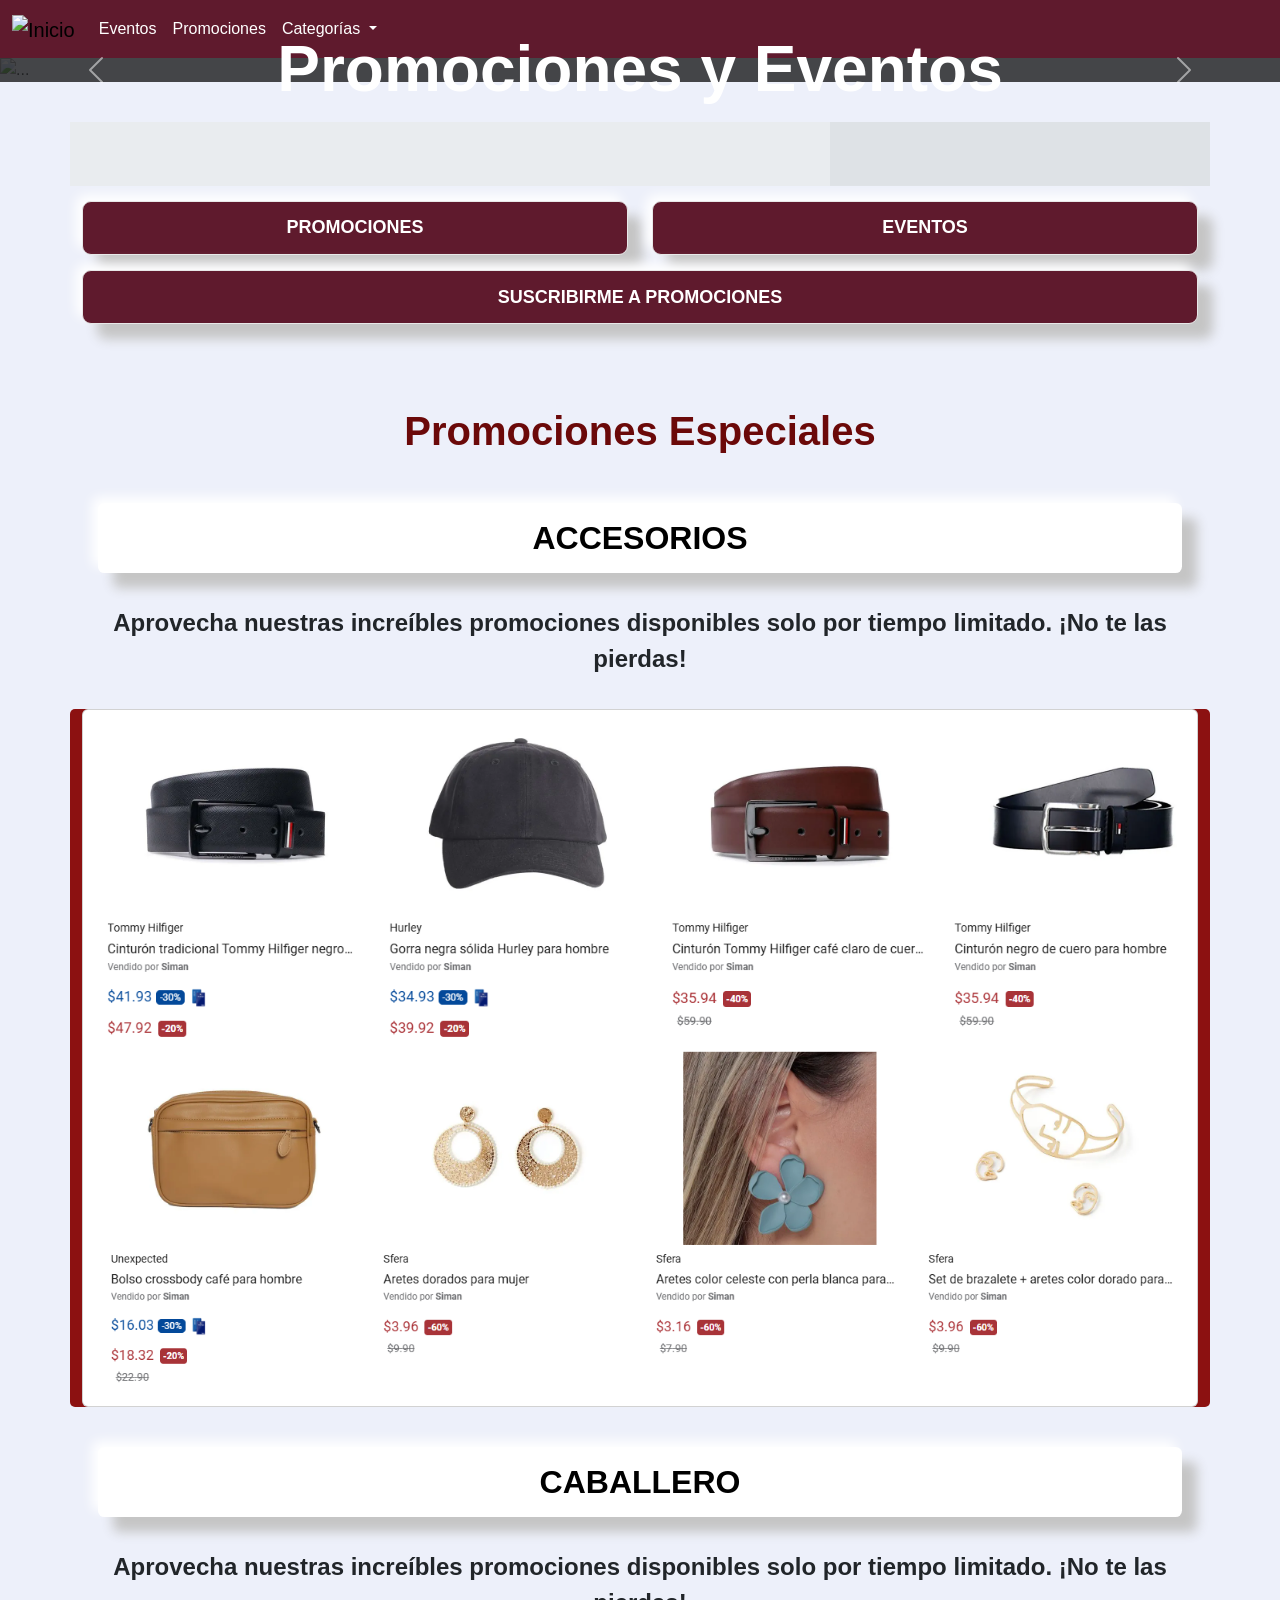
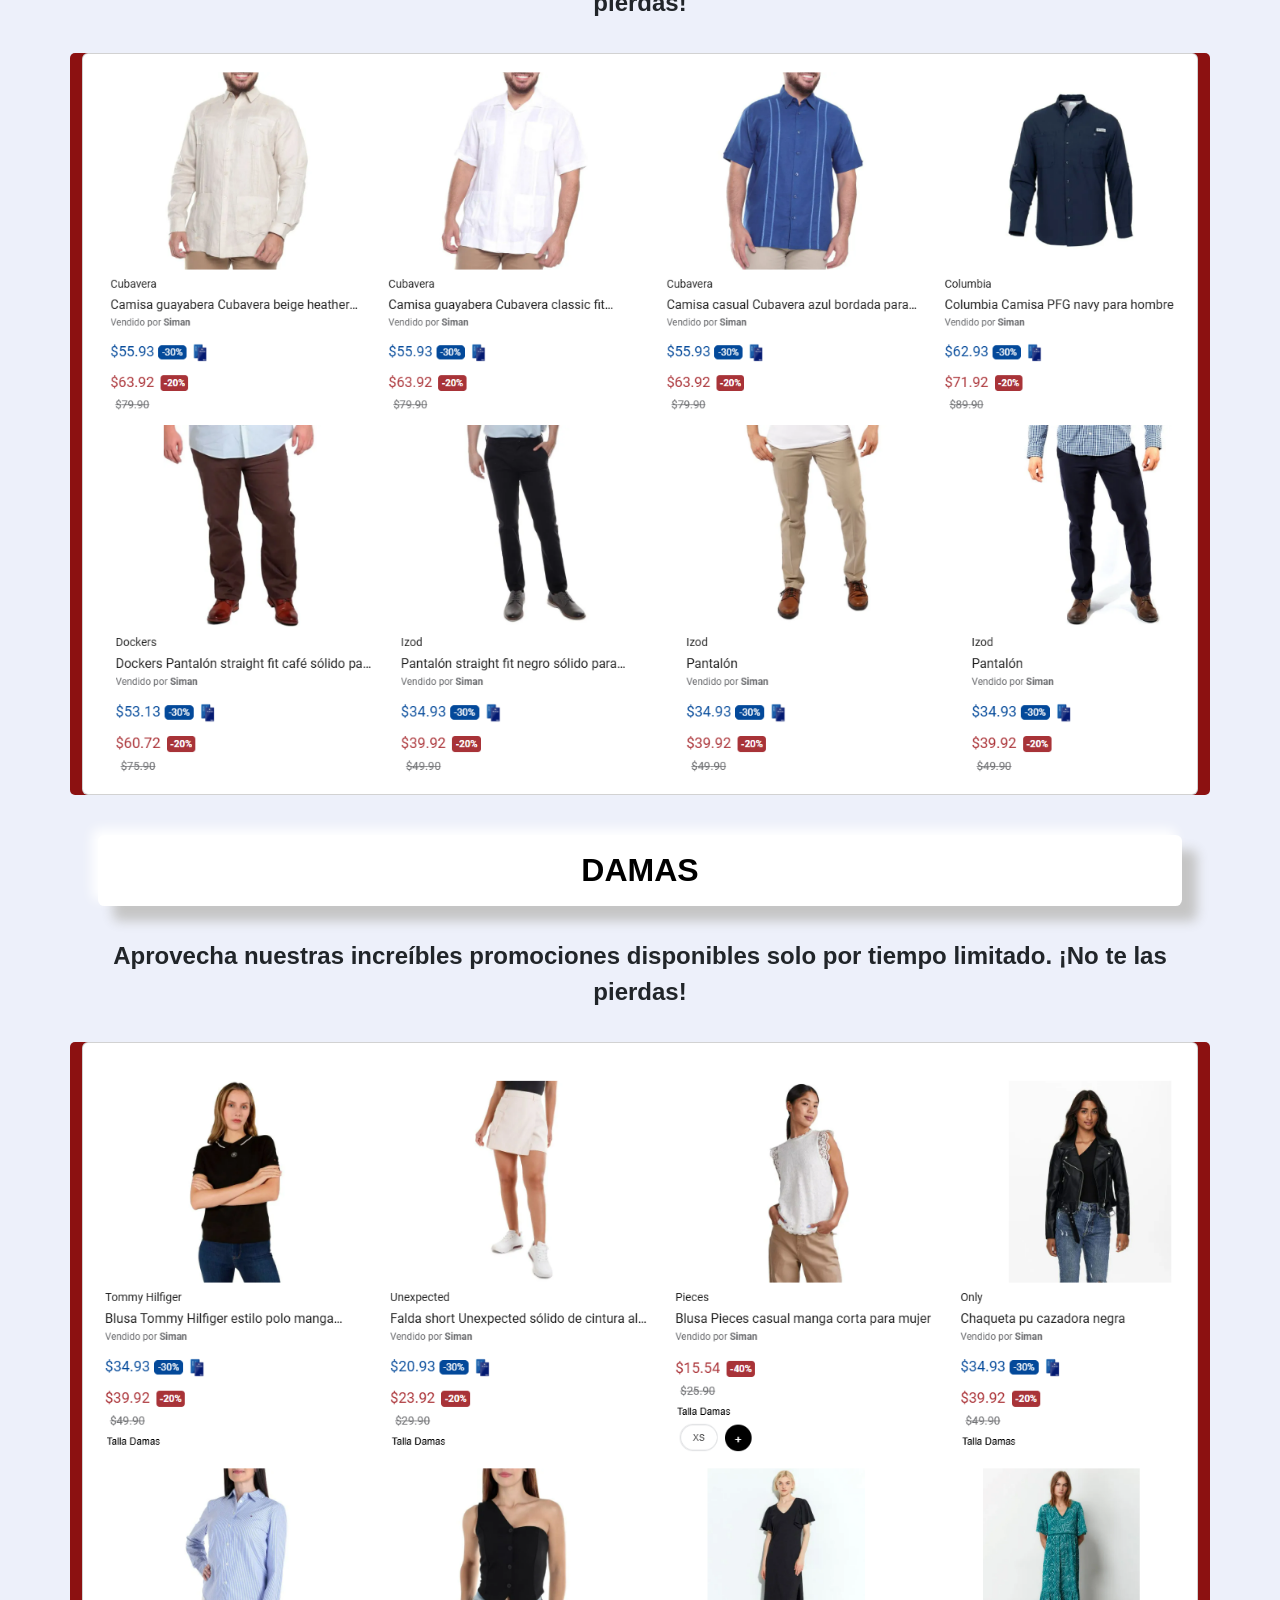
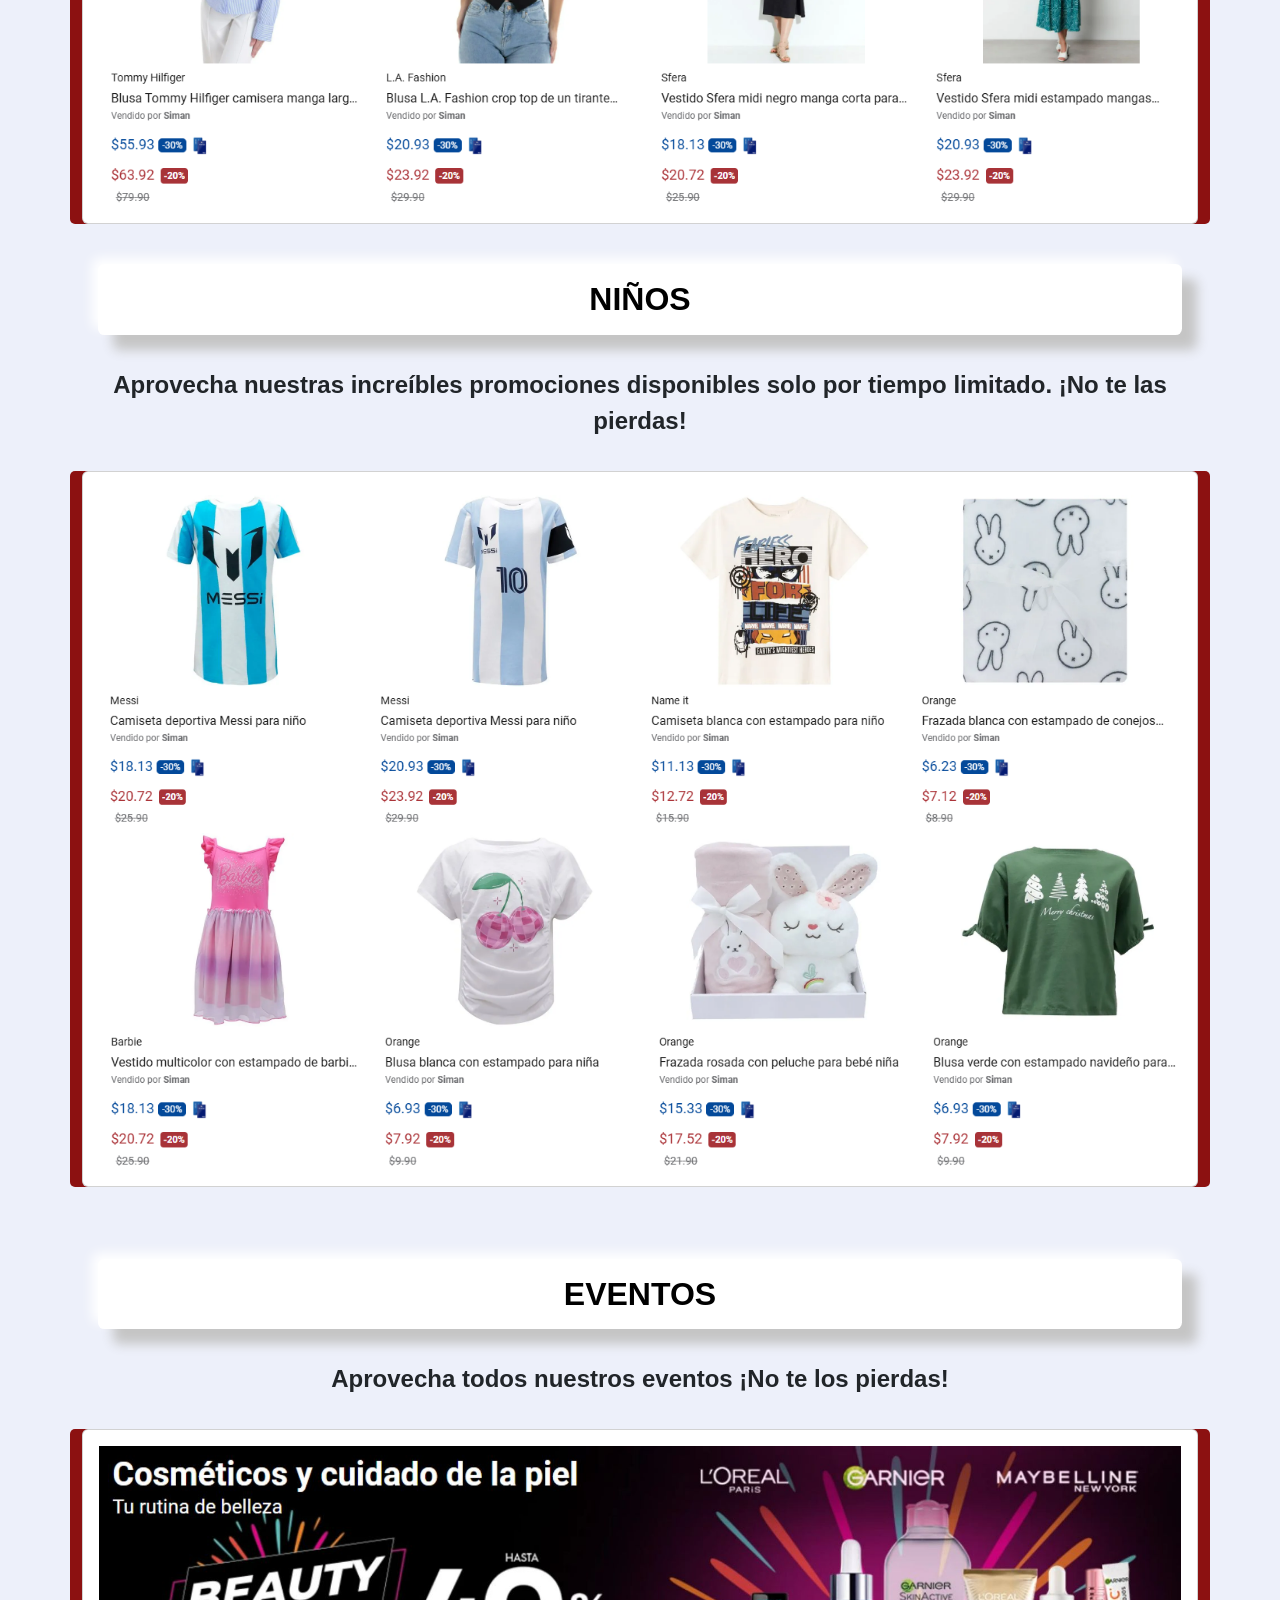
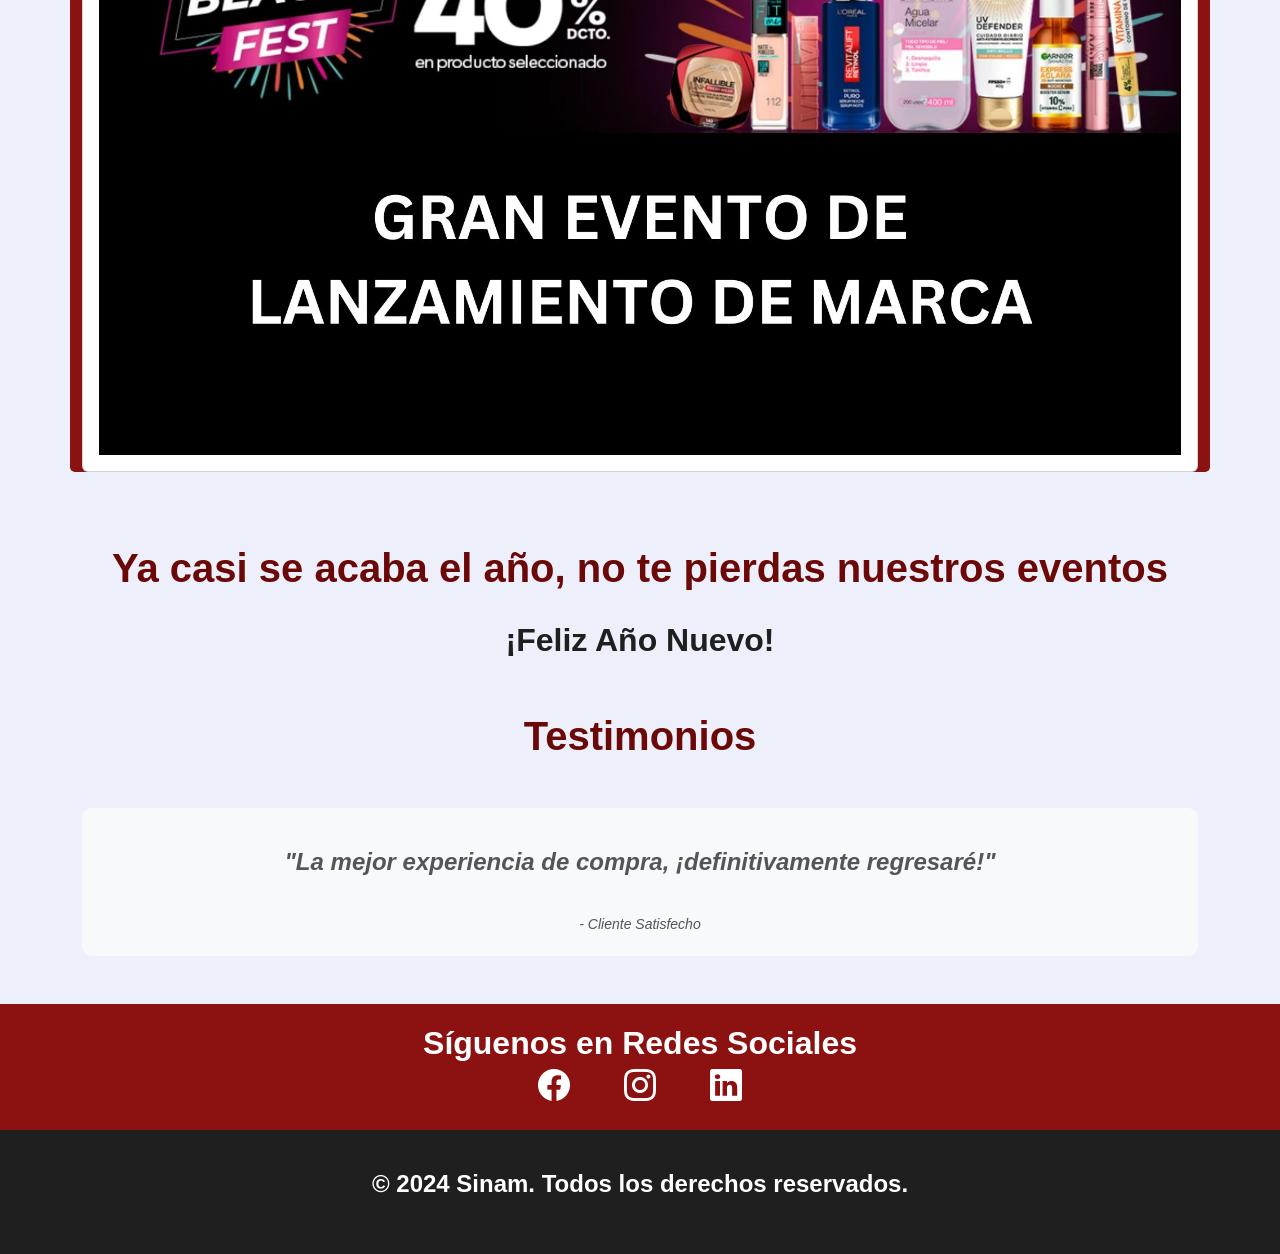
==== Index.html @ ec2d25ef "Pagina de promociones sinam" ====
<!DOCTYPE html>
<html lang="en">

<head>
    <meta charset="UTF-8">
    <meta name="viewport" content="width=device-width, initial-scale=1.0">
    <link href="https://cdn.jsdelivr.net/npm/bootstrap@5.3.3/dist/css/bootstrap.min.css" rel="stylesheet"
        integrity="sha384-QWTKZyjpPEjISv5WaRU9OFeRpok6YctnYmDr5pNlyT2bRjXh0JMhjY6hW+ALEwIH" crossorigin="anonymous">
    <link rel="stylesheet" href="https://cdn.jsdelivr.net/npm/bootstrap-icons@1.10.5/font/bootstrap-icons.css">
    <script src="https://cdn.jsdelivr.net/npm/bootstrap@5.3.3/dist/js/bootstrap.bundle.min.js"
        integrity="sha384-YvpcrYf0tY3lHB60NNkmXc5s9fDVZLESaAA55NDzOxhy9GkcIdslK1eN7N6jIeHz" crossorigin="anonymous"></script>
    <link rel="stylesheet" href="Assets/Styles.css">
    <title>Promociones Sinam</title>

</head>

<body>
    <header>
        <nav class="navbar navbar-expand-lg" style="background-color: #5F1A2D">
            <div class="container-fluid">
                <a class="navbar-brand" href="index.html">
                    <img src="https://siman.vtexassets.com/assets/vtex.file-manager-graphql/images/e4ecff05-a1d5-4fbf-90ae-7037b78b70f2___19999b42961a45dbb2f4293973939c0b.svg"
                        alt="Inicio" width="150">
                </a>
                <button class="navbar-toggler" type="button" data-bs-toggle="collapse"
                    data-bs-target="#navbarSupportedContent" aria-controls="navbarSupportedContent" aria-expanded="false"
                    aria-label="Toggle navigation">
                    <span class="navbar-toggler-icon"></span>
                </button>
                <div class="collapse navbar-collapse" id="navbarSupportedContent">
                    <ul class="navbar-nav me-auto mb-2 mb-lg-0">
                        <li class="nav-item">
                            <a class="nav-link active" aria-current="page" href="#EVENTOS" style="color: white;">Eventos</a>
                        </li>
                        <li class="nav-item">
                            <a class="nav-link" href="#promociones" style="color: white;">Promociones</a>
                        </li>
                        <li class="nav-item dropdown">
                            <a class="nav-link dropdown-toggle" href="#" role="button" data-bs-toggle="dropdown"
                                aria-expanded="false" style="color: white;">
                                Categorías
                            </a>
                            <ul class="dropdown-menu">
                                <li><a class="dropdown-item" href="#ACCESORIOS">Accesorios</a></li>
                                <li><a class="dropdown-item" href="#CABALLERO">Caballeros</a></li>
                                <li><a class="dropdown-item" href="#DAMAS">Damas</a></li>
                                <li><a class="dropdown-item" href="#NIÑOS">Niños</a></li>
                                
                                
                            </ul>
                        </li>
                    </ul>
                    
                </div>
            </div>
        </nav>
    </header>

    
    <section class="carousels">
        <div class="carousel-overlay">
            <h2>Promociones y Eventos</h2>
        </div>

        <div id="carouselExampleRide" class="carousel slide" data-bs-ride="carousel" data-bs-interval="3000">
            <div class="carousel-inner">
                
                <div class="carousel-item active">
                    <img src="https://siman.vtexassets.com/assets/vtex.file-manager-graphql/images/9c8678b0-8ed6-4fb7-b0b8-afb2bce6715c___4fba3512f62de926abd7a8b572b35449.jpg"
                        class="d-block w-100" alt="...">
                </div>
                
                <div class="carousel-item">
                    <img src="https://siman.vtexassets.com/assets/vtex.file-manager-graphql/images/683ba41d-2fdb-430b-965a-386ed344f950___d851d9ec091de3a6d39375bcaa7ee61e.jpg"
                        class="d-block w-100" alt="...">
                </div>
                <div class="carousel-item">
                    <img src="https://siman.vtexassets.com/assets/vtex.file-manager-graphql/images/4e006563-eccc-4fc7-9f91-490baccd30ce___bc0f6df8c7f15223cabfdde91b1e8120.jpg"
                        class="d-block w-100" alt="...">
                </div>
            </div>
            <button class="carousel-control-prev" type="button" data-bs-target="#carouselExampleRide"
                data-bs-slide="prev">
                <span class="carousel-control-prev-icon" aria-hidden="true"></span>
                <span class="visually-hidden">Previous</span>
            </button>
            <button class="carousel-control-next" type="button" data-bs-target="#carouselExampleRide"
                data-bs-slide="next">
                <span class="carousel-control-next-icon" aria-hidden="true"></span>
                <span class="visually-hidden">Next</span>
            </button>
        </div>
    </section>

    <section class="galeria">
        <div class="container text-center">
            <div class="row">
                <div class="col-lg-8">
                    <img src="https://siman.vtexassets.com/assets/vtex.file-manager-graphql/images/0140a25f-dde0-400b-b273-82d0436a4aa0___21d6024a87df809b2ba54321a27760c1.jpg"
                        class="img-fluid" alt="">
                </div>
                <div class="col-sm-4">
                    <img src="https://siman.vtexassets.com/assets/vtex.file-manager-graphql/images/4ad45ef2-b67a-4bc9-b803-daec7fcf2d91___7218b232532e399acb2bec048297d586.jpg"
                        class="img-fluid" alt="">
                </div>
            </div>
            <div class="row text-center ">
                <div class="col-sm-6">
                    <a href="#promociones" class="highlight-link btn">PROMOCIONES</a>
                </div>
                <div class="col-sm-6 botones">
                    <a href="#eventos" class="highlight-link btn">EVENTOS</a>
                </div>
            </div>
            <div class="row text-center">
                <div class="col-sm-12">
                    <a href="#suscripcion" class="highlight-link btn btn-suscribirme">SUSCRIBIRME A PROMOCIONES</a>
                </div>
            </div>
        </div>
    </section>
    

    <section class="promotions-section text-center my-5" id="promociones">
        <div class="container">
        
            <h2>Promociones Especiales</h2>
            <section id="ACCESORIOS">
                
            <h3>ACCESORIOS</h3>
            <p>Aprovecha nuestras increíbles promociones disponibles solo por tiempo limitado. ¡No te las pierdas!</p>
            <div class="row">
                <div class="col-md-14-6 mb-4">
                    <div class="card">
                        <div class="card-body">
                            <img src="promaccesorios.png" class="img-fluid" alt="">
                            <img src="PROMACCESORIOSMUJER.png" class="img-fluid" alt="">
                        </div>
                    </div>
                </div>
            </section>


                <section id="CABALLERO">
            <h3>CABALLERO</h3>
            <p>Aprovecha nuestras increíbles promociones disponibles solo por tiempo limitado. ¡No te las pierdas!</p>
            <div class="row">
                <div class="col-md-14-6 mb-4">
                    <div class="card">
                        <div class="card-body">
                            <img src="promocamisas.png" class="img-fluid" alt="">
                            <img src="Promopantalones.png" class="img-fluid" alt="">
                        </div>
                    </div>
                </div>
            </section>

            <section id="DAMAS">
                <h3>DAMAS</h3>
                <p>Aprovecha nuestras increíbles promociones disponibles solo por tiempo limitado. ¡No te las pierdas!</p>
                <div class="row">
                    <div class="col-md-14-6 mb-4">
                        <div class="card">
                            <div class="card-body">
                                <img src="promdamas.png" class="img-fluid" alt="">
                                <img src="promdamas2.png" class="img-fluid" alt="">
                            </div>
                        </div>
                    </div>
                </section>
                
                <section id="NIÑOS"></section>
                <h3>NIÑOS</h3>
                <p>Aprovecha nuestras increíbles promociones disponibles solo por tiempo limitado. ¡No te las pierdas!</p>
                <div class="row">
                    <div class="col-md-14-6 mb-4">
                        <div class="card">
                            <div class="card-body">
                                <img src="promniños.png" class="img-fluid" alt="">
                                <img src="promniñas.png" class="img-fluid" alt="">
                            </div>
                        </div>
                    </div>
                
                </section>


            </div>
        </div>
    </section>
    
    <section class="promotions-section text-center my-5" id="EVENTOS">
        <div class="container">
        
            <h3>EVENTOS</h3>
            <section id="EVENTOS">
            
            
                <section id="EVENTOS"></section>
                
                <p>Aprovecha todos nuestros eventos ¡No te los pierdas!</p>
                <div class="row">
                    <div class="col-md-14-6 mb-4">
                        <div class="card">
                            <div class="card-body">
                                <img src="EVENTO.jpg" class="img-fluid" alt="">
                                
                            </div>
                        </div>
                    </div>
                
                </section>


            </div>
        </div>
    </section>

    <section class="counter-section">
        <div class="container text-center">
            <h2 class="my-4">Ya casi se acaba el año, no te pierdas nuestros eventos</h2>
            <div id="counter" class="counter">
                <div class="time-box" id="days-box">
                    <span class="time" id="days">00</span>
                    <span class="label">días</span>
                </div>
                <div class="time-box" id="hours-box">
                    <span class="time" id="hours">00</span>
                    <span class="label">horas</span>
                </div>
                <div class="time-box" id="minutes-box">
                    <span class="time" id="minutes">00</span>
                    <span class="label">minutos</span>
                </div>
                <div class="time-box" id="seconds-box">
                    <span class="time" id="seconds">00</span>
                    <span class="label">segundos</span>
                </div>
            </div>
        </div>
    </section>
    
    <script>
        function updateCounter() {
            const targetDate = new Date("2024-12-31T23:59:59").getTime();
            const now = new Date().getTime();
            const distance = targetDate - now;
    
            const days = Math.floor(distance / (1000 * 60 * 60 * 24));
            const hours = Math.floor((distance % (1000 * 60 * 60 * 24)) / (1000 * 60 * 60));
            const minutes = Math.floor((distance % (1000 * 60 * 60)) / (1000 * 60));
            const seconds = Math.floor((distance % (1000 * 60)) / 1000);
    
            if (distance < 0) {
                document.getElementById("counter").innerHTML = "¡Feliz Año Nuevo!";
            } else {
                document.getElementById("days").textContent = days;
                document.getElementById("hours").textContent = hours;
                document.getElementById("minutes").textContent = minutes;
                document.getElementById("seconds").textContent = seconds;
            }
        }
    
        setInterval(updateCounter, 1000);
    </script>
    
    
    
    
    <section class="testimonial-section text-center my-5">
        <div class="container">
            <h2>Testimonios</h2>
            <div class="testimonial">
                <p>"La mejor experiencia de compra, ¡definitivamente regresaré!"</p>
                <small>- Cliente Satisfecho</small>
            </div>
        </div>
    </section>

    <section class="social-section text-center my-0">
        <div class="container">
            <h2 class="redes">Síguenos en Redes Sociales</h2>
            <div class="social-icons">
                <a href="https://www.facebook.com/simanelsalvador/"><i class="bi bi-facebook"></i></a>
                <a href="https://www.instagram.com/almacenessiman"><i class="bi bi-instagram"></i></a>
                <a href="#"><i class="bi bi-linkedin"></i></a>
            </div>
        </div>
    </section>


    <footer class="text-center my-0" style="background-color: #1F1F1F; color: white; padding: 20px;">
        <p>&copy; 2024 Sinam. Todos los derechos reservados.</p>
    </footer>

    
    
</body>

</html>
---- Assets/Styles.css ----
/* Estilos básicos */
body {
    background-color: #EDF0FA;
    font-family: Arial, sans-serif;
}

h2 {
    font-weight: bold;
    font-size: 2.5rem;
    color: #6b0909;
    margin-bottom: 3rem;
}

h3 {
    font-weight: bold;
    font-size: 2rem;
    background-color: #ffffff;
    color: #000000;
    box-shadow: 15px 15px 12px #c5c5c5, -6px -6px 12px #ffffff;
    margin: 1rem;
    border-radius: 0.2em;
    padding: 1rem;
}

p{
    font-weight: bold;
    padding: 1rem 1rem;
    font-size: 1.5rem;
}

/* Clases específicas */
.carousels{
    margin-bottom: 20px;
    position: relative;
}

.carousel-item img {
    opacity: 0.6; /* Opacidad de las imágenes de fondo */
}

.carousel-overlay h2 {
    position: absolute;
    top: 0;
    left: 0;
    width: 100%;
    height: 100%;
    display: flex;
    justify-content: center;
    align-items: center;
    color: white;
    font-size: 4rem;
    font-weight: bold;
    background-color: rgba(0, 0, 0, 0.712); /* Fondo oscuro semitransparente */
    z-index: 1; /* Asegura que el texto esté encima */
}

.carousel-inner {
    z-index: 0; /* Hace que el carrusel quede detrás del texto */
}


.galeria {
    padding: 20px;
}

.galeria .row {
    margin-bottom: 15px;
}

.galeria img {
    width: 100%;
    height: auto;
    border-radius: 5px;
}

.galeria .btn {
    width: 100%;
}

.col-lg-8 {
    background-color: #e9ecef;
    padding: 20px;
}

.col-sm-4, .col-sm {
    background-color: #dee2e6;
    padding: 20px;
}

.mb-4 {
    background-color: #8C1111;
    border-radius: 5px;
}

.counter {
    display: flex;
    justify-content: center;
    align-items: center;
    gap: 20px;
    font-size: 2rem;
    font-weight: bold;
    color: #1F1F1F;
    margin: 20px 0;
}

.social-section {
    background-color: #8C1111;
    padding: 20px 0;
    color: white;
}

.social-icons a, .redes {
    color: #ffffff;
    font-size: 2rem;
    margin: 0 25px;
}

.testimonials {
    background-color: #f2f2f2;
    padding: 20px 0;
}

.testimonial {
    background-color: #f8f9fa;
    border-radius: 10px;
    font-style: italic;
    color: #555;
    padding: 20px;
    margin: 10px 0 20px 0;
}

.highlight-link {
    color: #ffffff;
    padding: 0.7em 1.7em;
    font-size: 18px;
    border-radius: 0.5em;
    background: #5F1A2D;
    cursor: pointer;
    border: 1px solid #e8e8e8;
    transition: all 0.3s;
    box-shadow: 15px 15px 12px #c5c5c5, -6px -6px 12px #ffffff;
    font-weight: bold;
}

.highlight-link:hover {
    background-color: #EDF0FA;
    color: #000000;
}

.highlight-link:active {
    color: #666;
    box-shadow: inset 4px 4px 12px #c5c5c5, inset -4px -4px 12px #ffffff;
}

/* Estilos adicionales */
.time-box {
    border: 2px solid #8C1111;
    border-radius: 10px;
    padding: 20px;
    text-align: center;
    background: #fff;
    box-shadow: 15px 15px 12px #c5c5c5, -6px -6px 12px #ffffff;
    position: relative;
}

.time {
    font-size: 40px;
    font-weight: bold;
    display: block;
}

.label {
    font-size: 16px;
    color: #333;
}

/* Efectos */
#navbarSupportedContent .nav-item:hover {
    background-color: #6b0909;
    border-radius: 10px;
}

#seconds-box {
    animation: fall 1s infinite;
}

@keyframes fall {
    0% {
        transform: translateY(0);
    }
    50% {
        transform: translateY(10px);
    }
    100% {
        transform: translateY(0);
    }
}
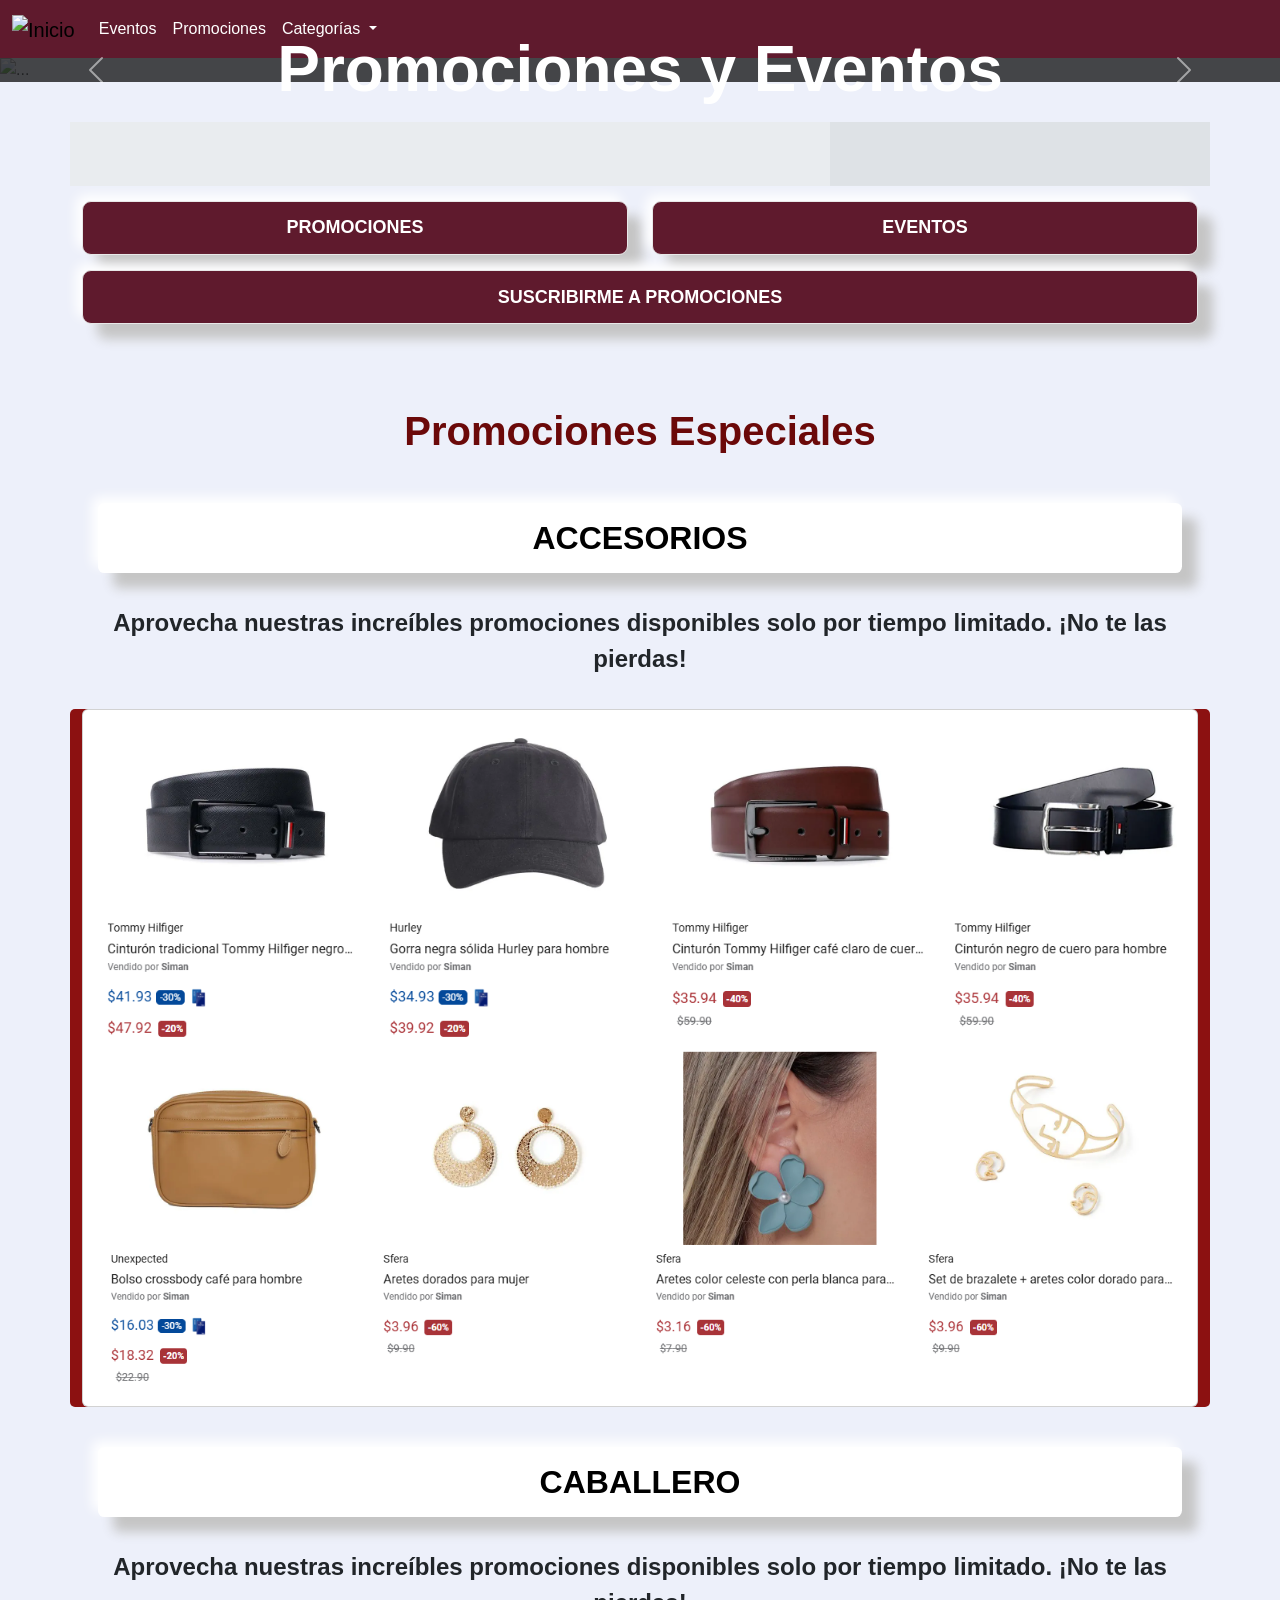
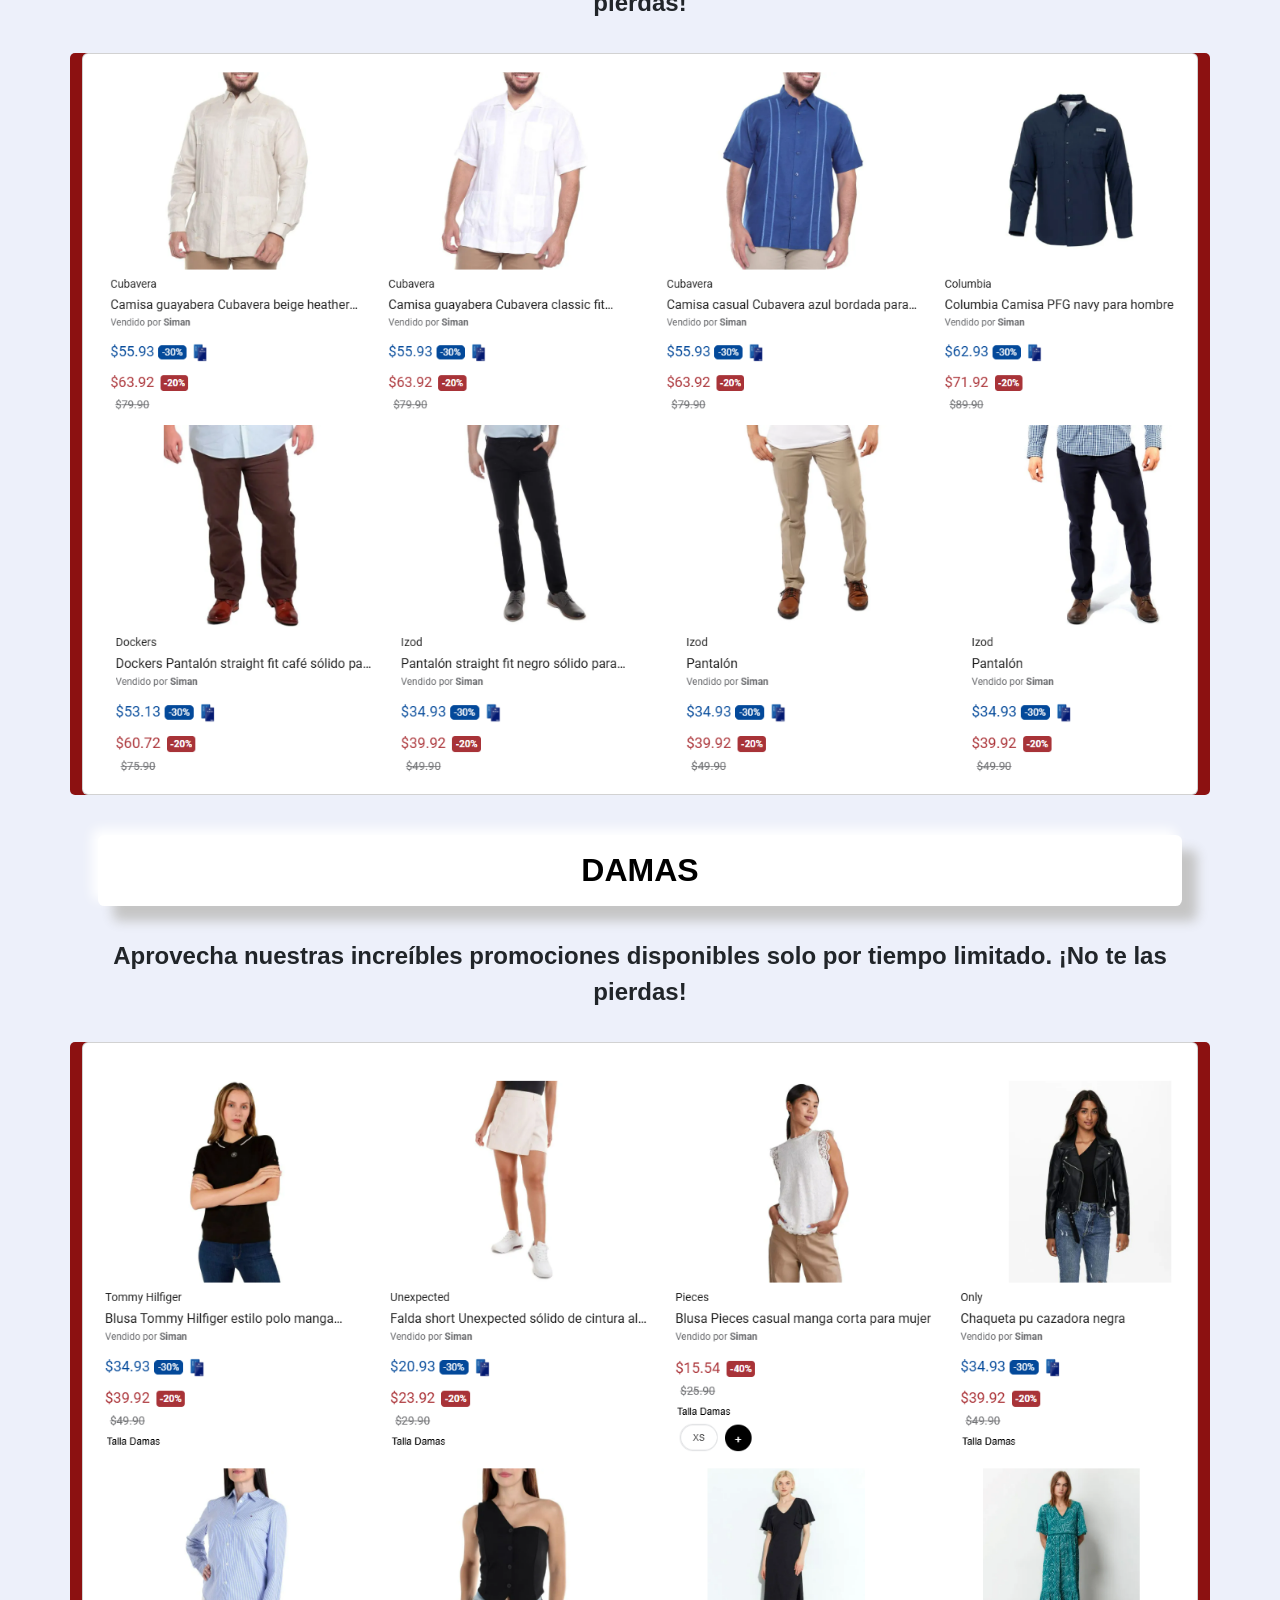
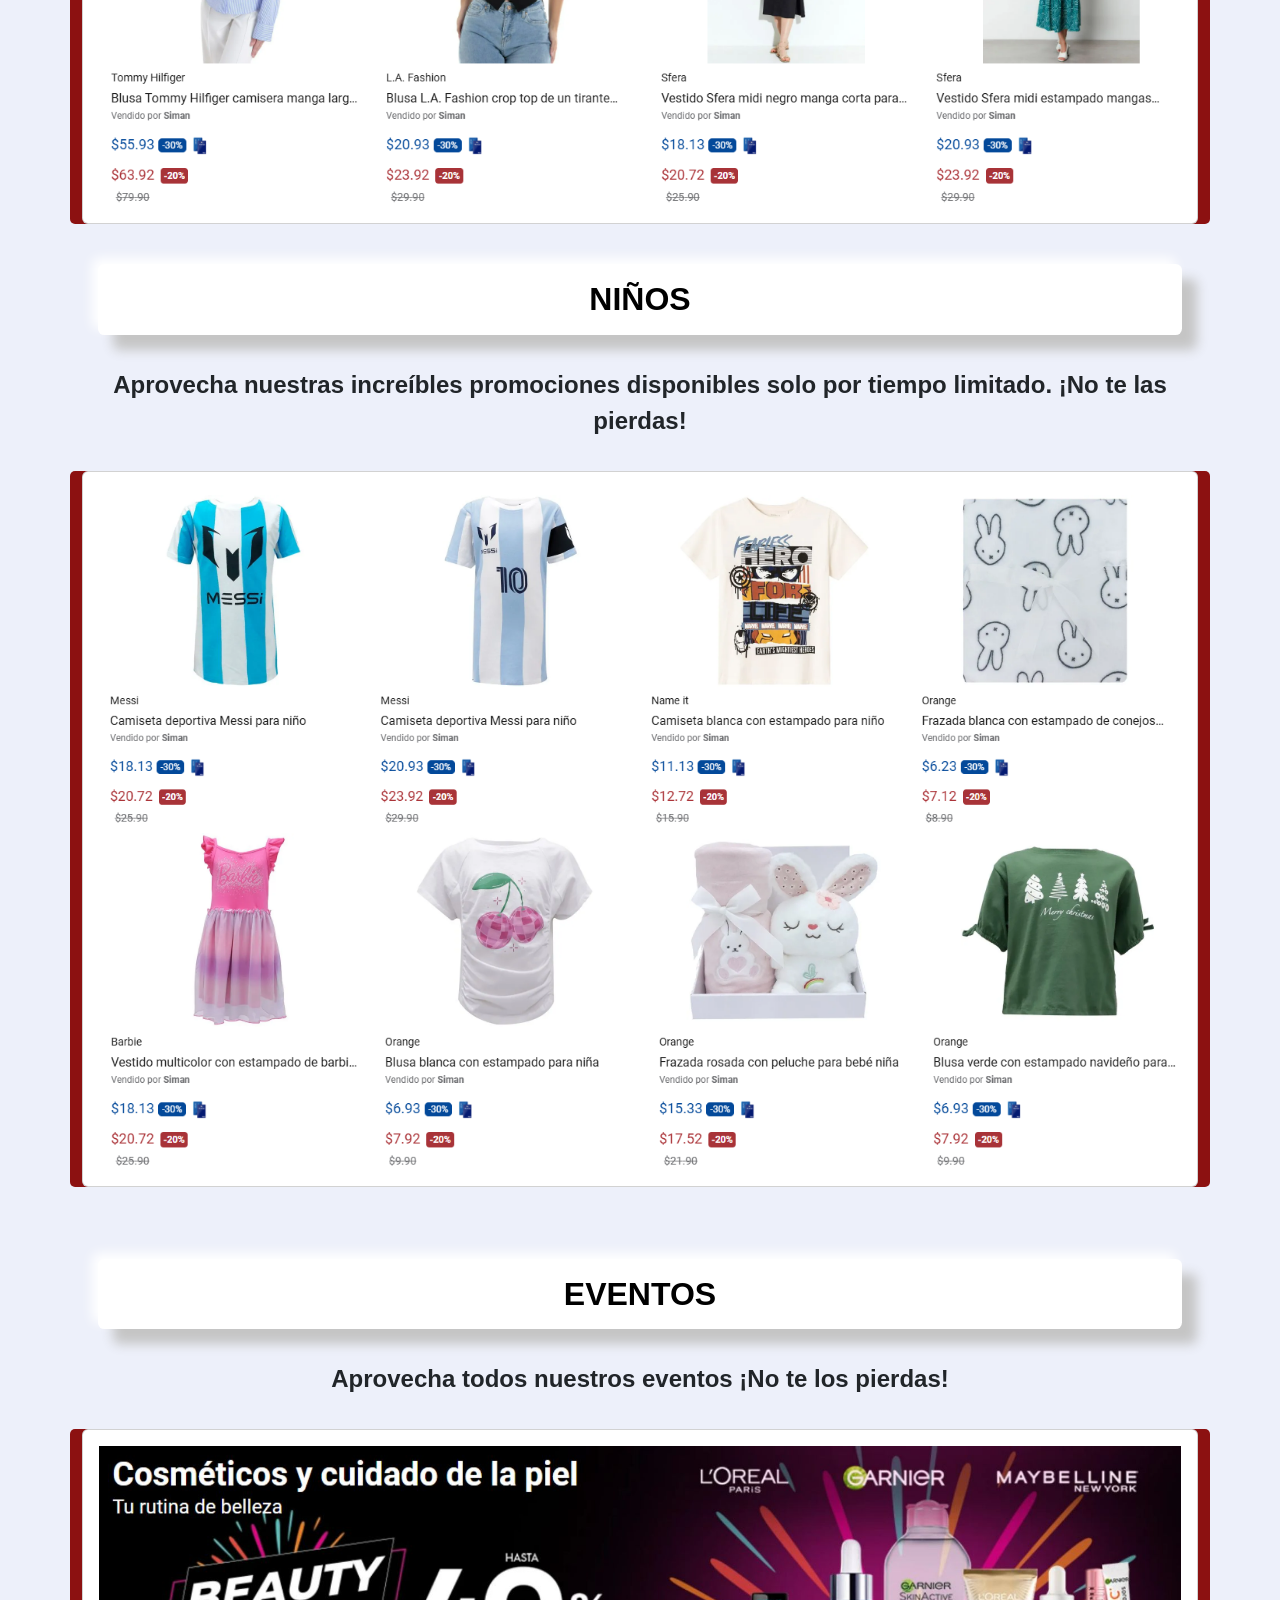
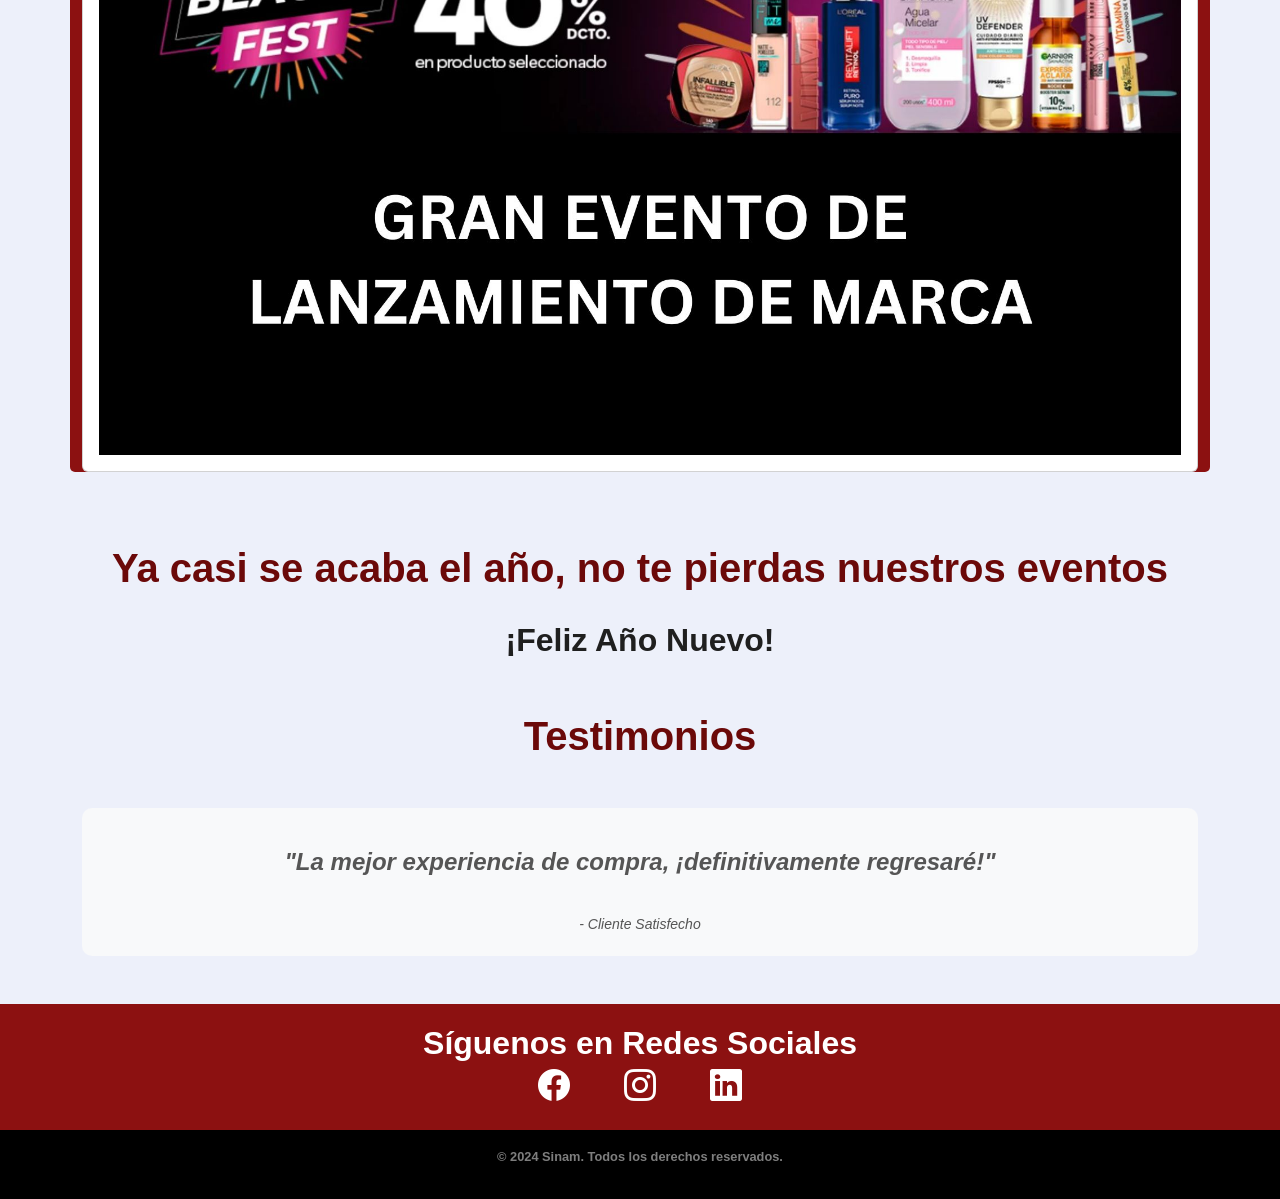
==== commit 7511f51e: "modificando el html y css" ====
--- a/Index.html
+++ b/Index.html
@@ -289,8 +289,8 @@
     </section>
 
 
-    <footer class="text-center my-0" style="background-color: #1F1F1F; color: white; padding: 20px;">
-        <p>&copy; 2024 Sinam. Todos los derechos reservados.</p>
+    <footer class="text-center my-0" style="background-color: #000000; color: rgb(126, 126, 126); padding: 1px; font-size: 0.8rem;">
+        <p class="derechos">&copy; 2024 Sinam. Todos los derechos reservados.</p>
     </footer>
 
     
--- a/Assets/Styles.css
+++ b/Assets/Styles.css
@@ -96,11 +96,12 @@
     display: flex;
     justify-content: center;
     align-items: center;
-    gap: 20px;
+    gap: 15px;
     font-size: 2rem;
     font-weight: bold;
     color: #1F1F1F;
     margin: 20px 0;
+    
 }
 
 .social-section {
@@ -195,3 +196,90 @@
         transform: translateY(0);
     }
 }
+
+footer p{
+    font-size: 0.8rem; /* Forzar el tamaño de la fuente */
+}
+.navbar-toggler-icon {
+    background-color: rgb(209, 208, 208); /* Cambia el color a blanco */
+    border-radius: 5px;
+    
+}
+
+/* Responsive */
+@media (max-width: 768px) {
+    .carousel-title {
+        font-size: 1.5em;
+        margin: 10px 0;
+        order: 1; /* Mueve el título después del carrusel */
+    }
+    .carousel {
+        order: 0;
+    }
+
+    .counter {
+        font-size: 2em; /* Ajusta el tamaño del contador en tabletas */
+    }
+
+}
+
+@media (max-width: 768px) {
+    .counter-section h2 {
+        font-size: 1.5em;
+    }
+
+    .time-box {
+        padding: 15px;
+        min-width: 60px;
+    }
+
+    .time {
+        font-size: 2em;
+    }
+
+    .label {
+        font-size: 0.9em;
+    }
+}
+
+@media (max-width: 480px) {
+    .counter-section h2 {
+        font-size: 1.2em;
+    }
+
+    .time-box {
+        padding: 10px;
+        min-width: 50px;
+        text-align: center;
+        
+        
+    }
+
+    .time {
+        font-size: 1.5rem;
+    }
+
+    .label {
+        font-size: 0.8rem;
+        
+    }
+
+    .carousel-overlay h2{
+        font-size: 1.5rem;
+        text-align: center;
+        
+    }
+
+    .botones{
+        padding: 10px;
+    }
+
+    h2,h3, .redes{
+        font-size: 1.2rem;
+    }
+
+    footer{
+        padding: 0.5rem; /* Aún más pequeño en tablets y móviles */
+        font-size: 0.8rem; /* Fuente un poco más pequeña */
+    }
+}
